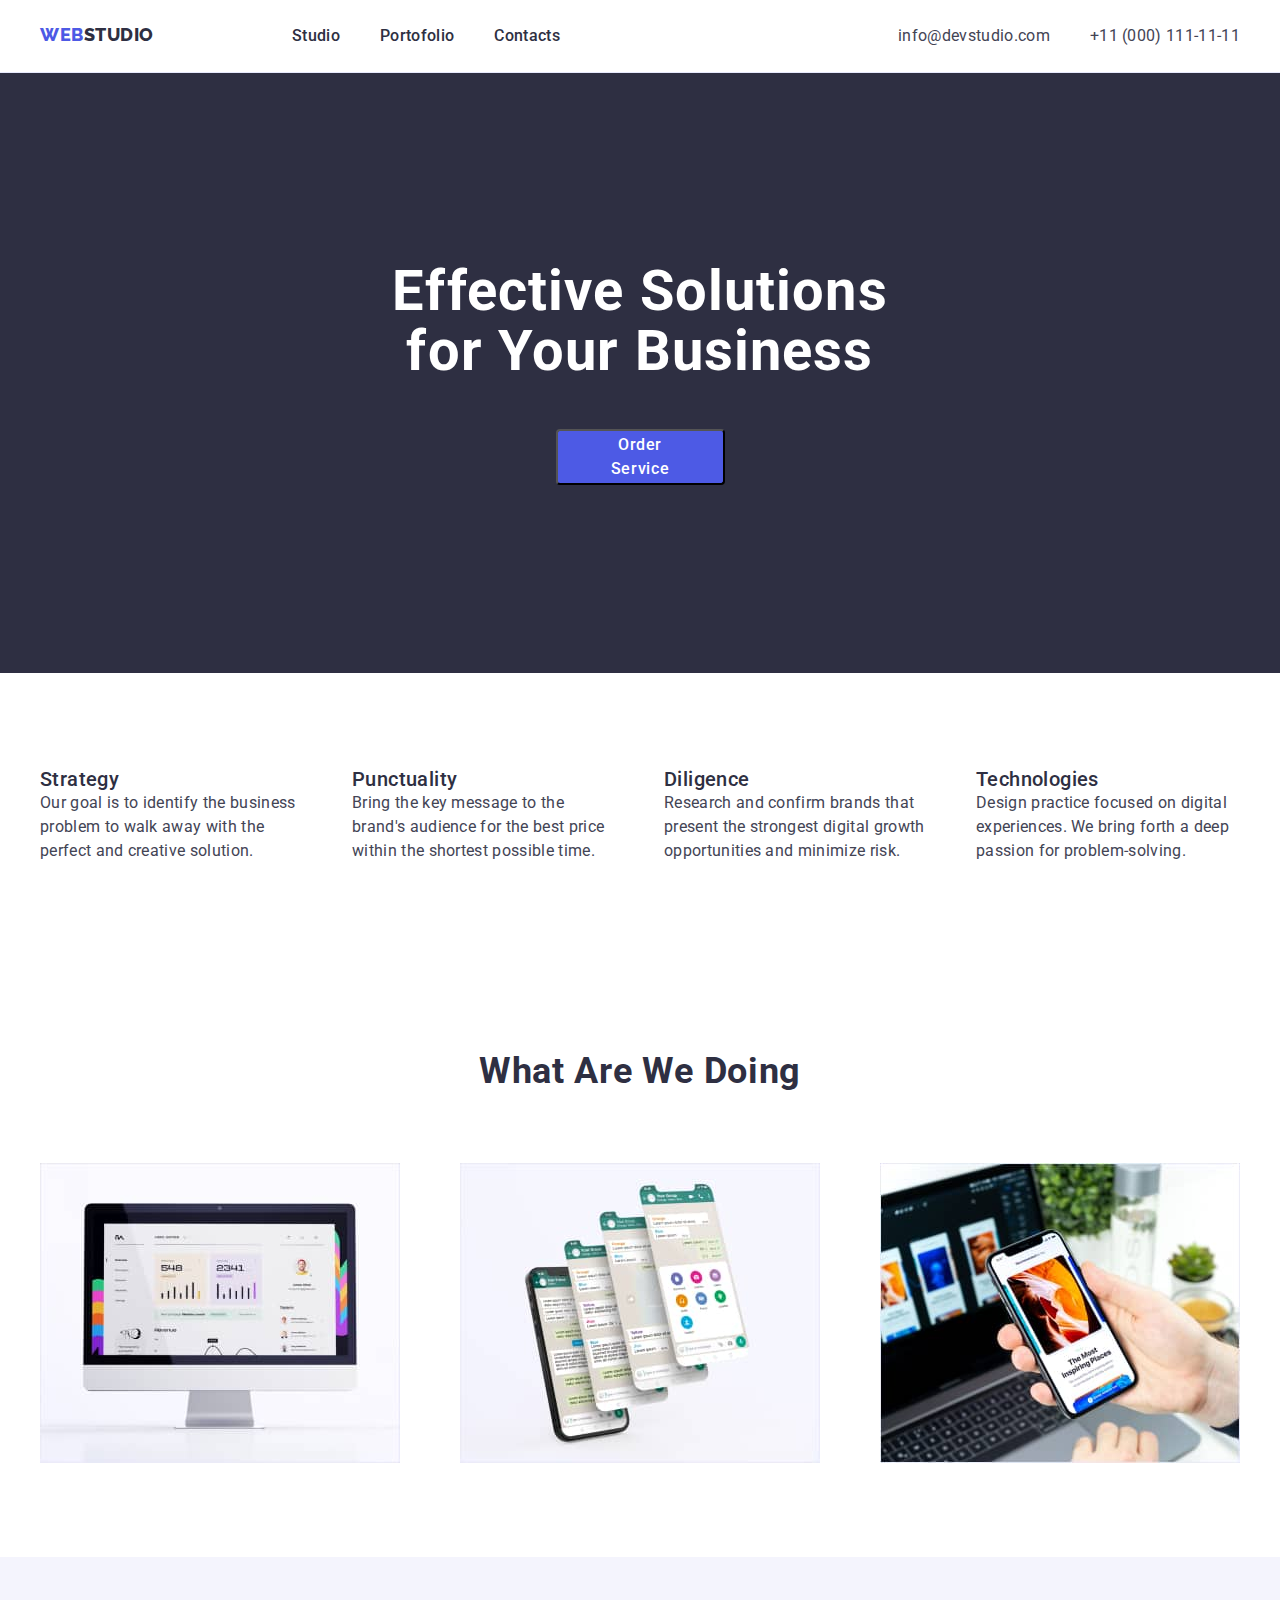
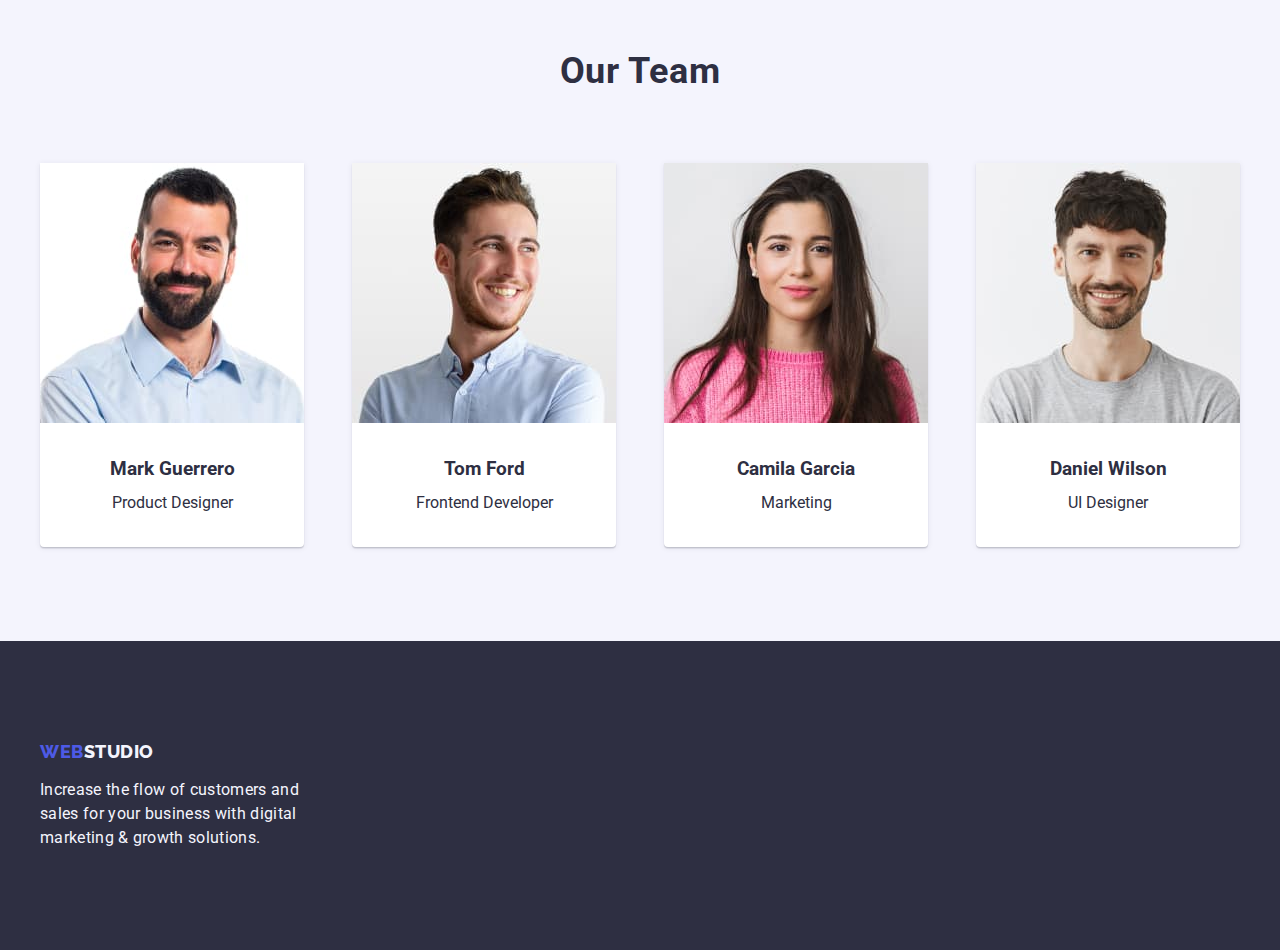
==== index.html @ 8579e593 "tema 4" ====
<!DOCTYPE html>
<html lang="en">
  <head>
    <meta charset="UTF-8" />
    <meta name="viewport" content="width=device-width, initial-scale=1.0" />

    <!-- import roboto si raleway -->
    <link rel="preconnect" href="https://fonts.googleapis.com" />
    <link rel="preconnect" href="https://fonts.gstatic.com" crossorigin />
    <link
      href="https://fonts.googleapis.com/css2?family=Raleway:ital,wght@0,100..900;1,100..900&family=Roboto:wght@400;500;700;900&display=swap"
      rel="stylesheet"
    />

    <link
      rel="stylesheet"
      href="https://cdnjs.cloudflare.com/ajax/libs/modern-normalize/1.1.0/modern-normalize.min.css"
    />
    <link rel="stylesheet" href="./css/modern-normalize.css" />
    <link rel="stylesheet" href="./css/studio.css" />

    <title>Web Studio</title>
  </head>

  <body>
    <header class="top-line">
      <div class="container top-line-style">
        <a href="index.html" rel="noopener noreferrer" class="logo">WEB</a>
        <nav class="navbar">
          <ul class="navbar-list">
            <li>
              <a class="navbar-list-comp" href="index.html">Studio</a>
            </li>
            <li>
              <a
                class="navbar-list-comp"
                href="portofolio.html"
                target="_parent"
                >Portofolio</a
              >
            </li>
            <li>
              <a class="navbar-list-comp" href="" target="_blank">Contacts</a>
            </li>
          </ul>
        </nav>

        <ul class="contact">
          <li>
            <a href="mailto:info@devstudio.com">info@devstudio.com</a>
          </li>
          <li>
            <a href="tel:+11 (000) 111-11-11">+11 (000) 111-11-11</a>
          </li>
        </ul>
      </div>
    </header>

    <main>
      <!-- sectiunea hero -->
      <section class="section section-one">
        <div class="container hero-section">
          <h1>Effective Solutions for Your Business</h1>
          <button type="button">Order Service</button>
        </div>
      </section>

      <!-- sectiunea 1 -->
      <section class="section">
        <div class="container">
          <ul class="section-one-list">
            <li class="section-one-list-item">
              <h2>Strategy</h2>
              <p>
                Our goal is to identify the business problem to walk away with
                the perfect and creative solution.
              </p>
            </li>
            <li class="section-one-list-item">
              <h2>Punctuality</h2>
              <p>
                Bring the key message to the brand's audience for the best price
                within the shortest possible time.
              </p>
            </li>
            <li class="section-one-list-item">
              <h2>Diligence</h2>
              <p>
                Research and confirm brands that present the strongest digital
                growth opportunities and minimize risk.
              </p>
            </li>
            <li class="section-one-list-item">
              <h2>Technologies</h2>
              <p>
                Design practice focused on digital experiences. We bring forth a
                deep passion for problem-solving.
              </p>
            </li>
          </ul>
        </div>
      </section>

      <!-- sectiunea 2 -->
      <section class="section section-two">
        <div class="container section-two">
          <h2>What are we doing</h2>
          <ul class="section-two-list">
            <li>
              <img
                src="./images/img1(1).jpg"
                alt="monitor cu un grafic pornit"
                width="360"
                height="300"
              />
            </li>
            <li>
              <img
                src="./images/img2(1).jpg"
                alt="telefon cu aplicatie de text pornit"
                width="360"
                height="300"
              />
            </li>
            <li>
              <img
                src="./images/img3(1).jpg"
                alt="laptop conectat cu un laptop"
                width="360"
                height="300"
              />
            </li>
          </ul>
        </div>
      </section>

      <!-- sectiunea 3 -->
      <section class="section section-tree">
        <div class="container our-team-section">
          <h2>Our Team</h2>
          <ul class="card-list">
            <li class="card">
              <img
                src="./images/img(4).jpg"
                alt="Mark Guerrero"
                width="264"
                height="260"
              />
              <div class="card-content">
                <h3>Mark Guerrero</h3>
                <p>Product Designer</p>
              </div>
            </li>
            <li class="card">
              <img
                src="./images/img(1)(1).jpg"
                alt="Tom Ford"
                width="264"
                height="260"
              />
              <div class="card-content">
                <h3>Tom Ford</h3>
                <p>Frontend Developer</p>
              </div>
            </li>
            <li class="card">
              <img
                src="./images/img(2)(1).jpg"
                alt="Camila Garcia"
                width="264"
                height="260"
              />
              <div class="card-content">
                <h3>Camila Garcia</h3>
                <p>Marketing</p>
              </div>
            </li>
            <li class="card">
              <img
                src="./images/img(3)(1).jpg"
                alt="Daniel Wilson"
                width="264"
                height="260"
              />
              <div class="card-content">
                <h3>Daniel Wilson</h3>
                <p>UI Designer</p>
              </div>
            </li>
          </ul>
        </div>
      </section>
    </main>

    <footer class="footer-section">
      <div class="container">
        <div class="footer-section-style">
          <a class="footer-logo" href="index.html" rel="noopener noreferrer"
            >WEB</a
          >
          <p>
            Increase the flow of customers and sales for your business with
            digital marketing & growth solutions.
          </p>
        </div>
      </div>
    </footer>
  </body>
</html>
---- css/studio.css ----
@import url("./style.css");

.section-one {
	background: var(--navy-blue);
	height: 600px;
	display: flex;
	justify-content: center;
}

.hero-section {
	display: flex;
	flex-direction: column;
	align-items: center;
	justify-content: center;
	gap: 48px;
}

.hero-section h1 {
	width: 496px;
	height: 120px;
	font-weight: 700;
	font-size: 56px;
	line-height: 1.07143;
	letter-spacing: 0.02em;
	text-align: center;
	color: var(--white);
}

.hero-section button {
	width: 169px;
	height: 56px;
	padding: 16px 32px;
	background: var(--iris);
	border-radius: 4px;
	font-weight: 500;
	font-size: 16px;
	line-height: 1.5;
	letter-spacing: 0.04em;
	color: var(--white);
	display: flex;
	justify-content: center;
	align-items: center;
	cursor: pointer;
}

.hero-section button:hover {
	color: var(--white);
	background-color: var(--ocean);
}

.section-one-list {
	display: flex;
	justify-content: space-between;
}

.section-one-list-item h2 {
	font-weight: 500;
	font-size: 20px;
	line-height: 1.2;
	letter-spacing: 0.02em;
}

.section-one-list-item p {
	font-size: 16px;
	line-height: 1.5;
	letter-spacing: 0.02em;
	color: var(--slate);
}

.section-one-list-item {
	width: 264px;
	display: flex;
	flex-direction: column;
	justify-content: space-between;
}

.section-two {
	display: flex;
	flex-direction: column;
	gap: 72px;
}

.section-two h2 {
	font-weight: 700;
	font-size: 36px;
	line-height: 1.11111;
	letter-spacing: 0.02em;
	text-transform: capitalize;
	text-align: center;
}

.section-two-list {
	display: flex;
	justify-content: space-between;
}

.section-tree {
	background: var(--cloud);
}

.our-team-section {
	display: flex;
	flex-direction: column;
}

.our-team-section h2 {
	font-weight: 700;
	font-size: 36px;
	line-height: 1.11111;
	letter-spacing: 0.02em;
	margin-bottom: 72px;
	text-align: center;
}

.card-list {
	display: flex;
	justify-content: space-between;
}

.card {
	border-radius: 0 0 4px 4px;
	box-shadow: 0 2px 1px 0 rgba(46, 47, 66, 0.08), 0 1px 1px 0 rgba(46, 47, 66, 0.16), 0 1px 6px 0 rgba(46, 47, 66, 0.08);
	background: var(--white);
	display: flex;
	flex-direction: column;
	gap: 32px;
}

.card-content {
	display: flex;
	flex-direction: column;
	align-items: center;
	justify-content: center;
	gap: 8px;
	margin-bottom: 32px;
}
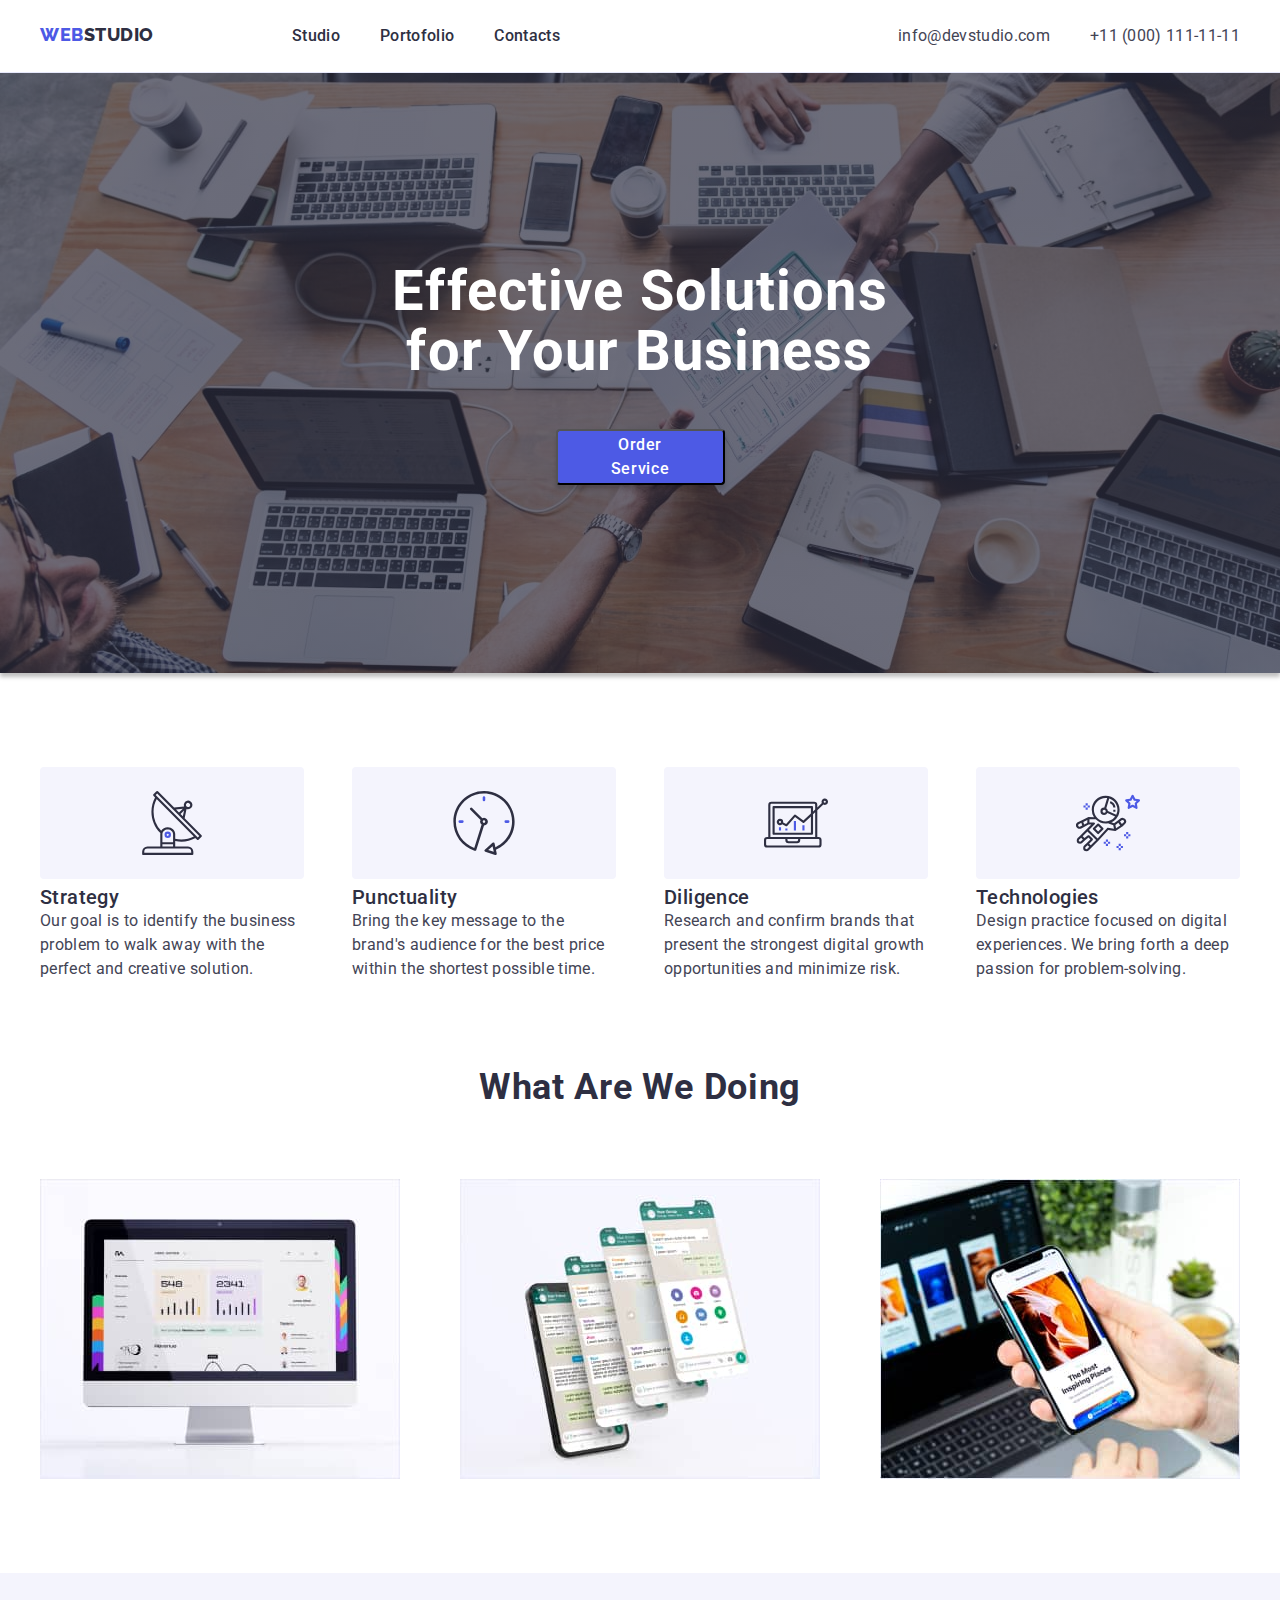
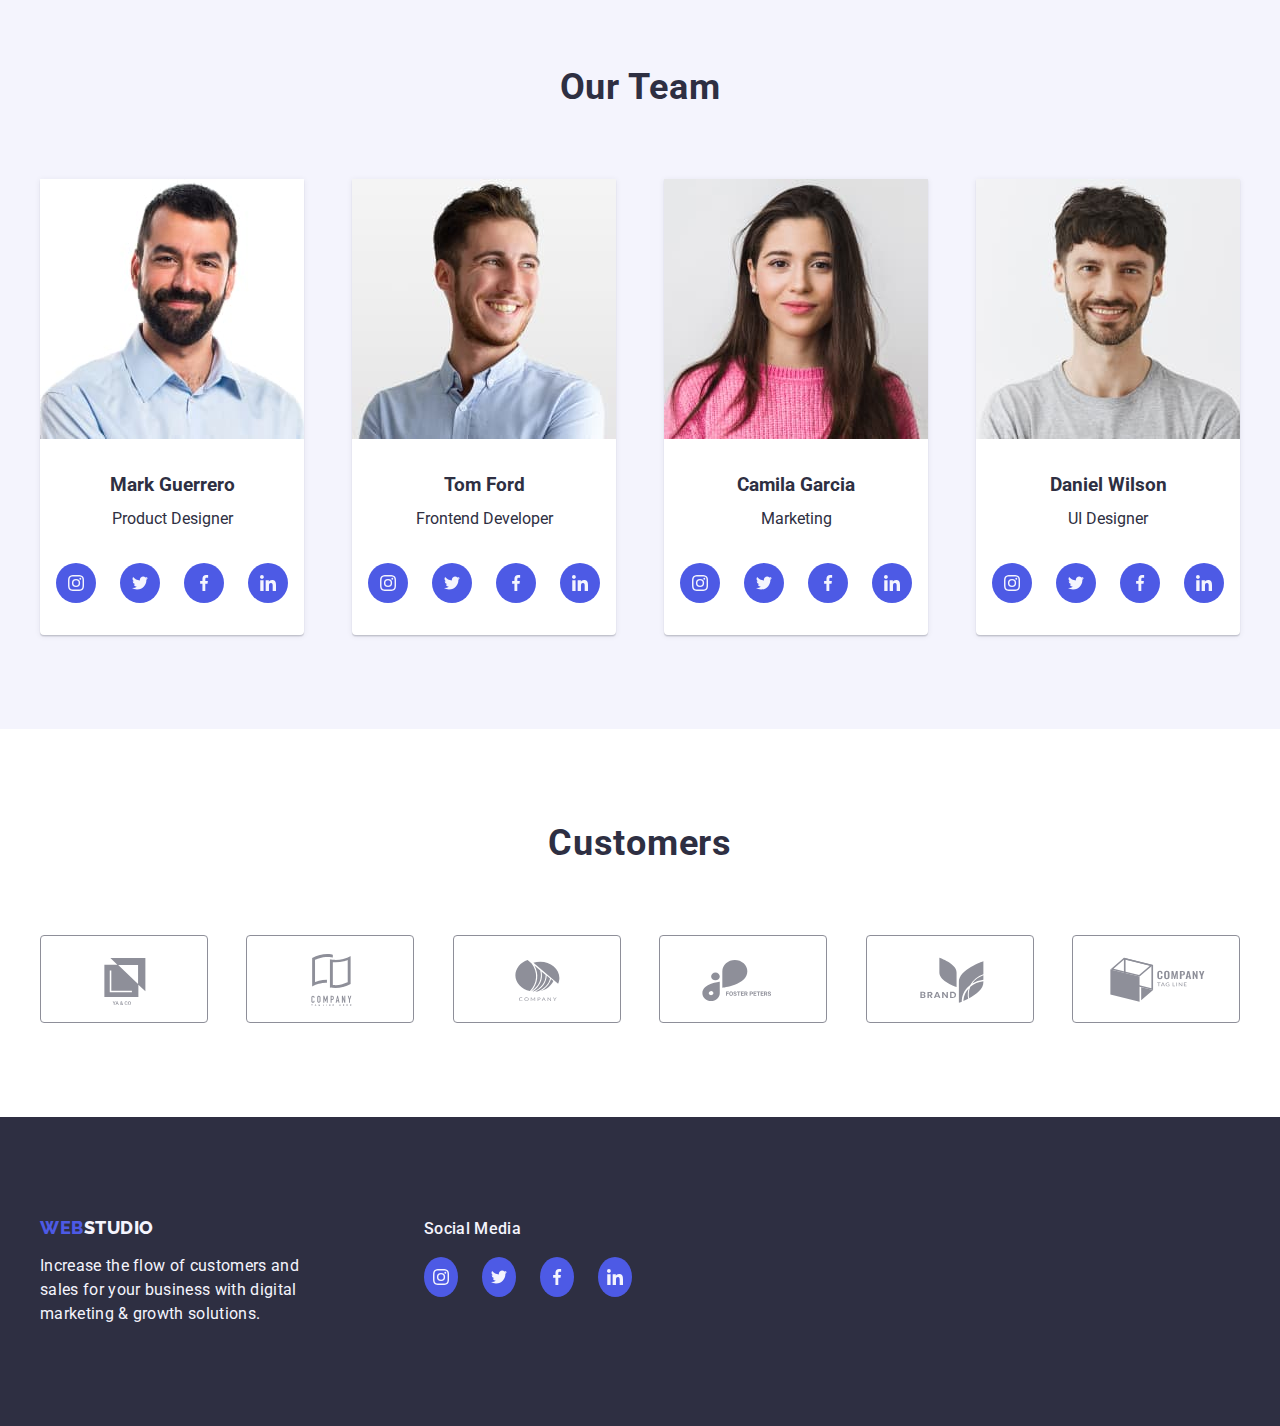
==== commit 1269ca21: "comit-update" ====
--- a/index.html
+++ b/index.html
@@ -22,9 +22,9 @@
     <title>Web Studio</title>
   </head>
 
-  <body>
-    <header class="top-line">
-      <div class="container top-line-style">
+  <body class="width-page">
+    <header class="header-line">
+      <div class="container header-line-style">
         <a href="index.html" rel="noopener noreferrer" class="logo">WEB</a>
         <nav class="navbar">
           <ul class="navbar-list">
@@ -70,32 +70,54 @@
         <div class="container">
           <ul class="section-one-list">
             <li class="section-one-list-item">
-              <h2>Strategy</h2>
-              <p>
-                Our goal is to identify the business problem to walk away with
-                the perfect and creative solution.
-              </p>
+              <div class="diagram-style">
+                <svg class="diagram-icon">
+                  <use href="./images/symbol-defs.svg#icon-antenna"></use>
+                </svg>
+
+                <h2>Strategy</h2>
+                <p>
+                  Our goal is to identify the business problem to walk away with
+                  the perfect and creative solution.
+                </p>
+              </div>
             </li>
             <li class="section-one-list-item">
-              <h2>Punctuality</h2>
-              <p>
-                Bring the key message to the brand's audience for the best price
-                within the shortest possible time.
-              </p>
+              <div class="diagram-style">
+                <svg class="diagram-icon">
+                  <use href="./images/symbol-defs.svg#icon-clock"></use>
+                </svg>
+
+                <h2>Punctuality</h2>
+                <p>
+                  Bring the key message to the brand's audience for the best
+                  price within the shortest possible time.
+                </p>
+              </div>
             </li>
             <li class="section-one-list-item">
-              <h2>Diligence</h2>
-              <p>
-                Research and confirm brands that present the strongest digital
-                growth opportunities and minimize risk.
-              </p>
+              <div class="diagram-style">
+                <svg class="diagram-icon">
+                  <use href="./images/symbol-defs.svg#icon-diagram"></use>
+                </svg>
+                <h2>Diligence</h2>
+                <p>
+                  Research and confirm brands that present the strongest digital
+                  growth opportunities and minimize risk.
+                </p>
+              </div>
             </li>
             <li class="section-one-list-item">
-              <h2>Technologies</h2>
-              <p>
-                Design practice focused on digital experiences. We bring forth a
-                deep passion for problem-solving.
-              </p>
+              <div class="diagram-style">
+                <svg class="diagram-icon">
+                  <use href="./images/symbol-defs.svg#icon-astronaut"></use>
+                </svg>
+                <h2>Technologies</h2>
+                <p>
+                  Design practice focused on digital experiences. We bring forth
+                  a deep passion for problem-solving.
+                </p>
+              </div>
             </li>
           </ul>
         </div>
@@ -150,6 +172,44 @@
                 <h3>Mark Guerrero</h3>
                 <p>Product Designer</p>
               </div>
+              <div class="icons-list">
+                <a
+                  href="https://www.instagram.com/"
+                  target="_blank"
+                  arial-label="instagram-link"
+                  class="icon"
+                  ><svg>
+                    <use href="./images/symbol-defs.svg#icon-instagram"></use>
+                  </svg>
+                </a>
+                <a
+                  href="https://www.twitter.com/"
+                  target="_blank"
+                  arial-label="instagram-link"
+                  class="icon"
+                  ><svg>
+                    <use href="./images/symbol-defs.svg#icon-twitter"></use>
+                  </svg>
+                </a>
+                <a
+                  href="https://www.facebook.com/"
+                  target="_blank"
+                  arial-label="instagram-link"
+                  class="icon"
+                  ><svg>
+                    <use href="./images/symbol-defs.svg#icon-facebook"></use>
+                  </svg>
+                </a>
+                <a
+                  href="https://www.linkedin.com/"
+                  target="_blank"
+                  arial-label="instagram-link"
+                  class="icon"
+                  ><svg>
+                    <use href="./images/symbol-defs.svg#icon-linkedin"></use>
+                  </svg>
+                </a>
+              </div>
             </li>
             <li class="card">
               <img
@@ -162,6 +222,44 @@
                 <h3>Tom Ford</h3>
                 <p>Frontend Developer</p>
               </div>
+              <div class="icons-list">
+                <a
+                  href="https://www.instagram.com/"
+                  target="_blank"
+                  arial-label="instagram-link"
+                  class="icon"
+                  ><svg>
+                    <use href="./images/symbol-defs.svg#icon-instagram"></use>
+                  </svg>
+                </a>
+                <a
+                  href="https://www.twitter.com/"
+                  target="_blank"
+                  arial-label="instagram-link"
+                  class="icon"
+                  ><svg>
+                    <use href="./images/symbol-defs.svg#icon-twitter"></use>
+                  </svg>
+                </a>
+                <a
+                  href="https://www.facebook.com/"
+                  target="_blank"
+                  arial-label="instagram-link"
+                  class="icon"
+                  ><svg>
+                    <use href="./images/symbol-defs.svg#icon-facebook"></use>
+                  </svg>
+                </a>
+                <a
+                  href="https://www.linkedin.com/"
+                  target="_blank"
+                  arial-label="instagram-link"
+                  class="icon"
+                  ><svg>
+                    <use href="./images/symbol-defs.svg#icon-linkedin"></use>
+                  </svg>
+                </a>
+              </div>
             </li>
             <li class="card">
               <img
@@ -174,6 +272,44 @@
                 <h3>Camila Garcia</h3>
                 <p>Marketing</p>
               </div>
+              <div class="icons-list">
+                <a
+                  href="https://www.instagram.com/"
+                  target="_blank"
+                  arial-label="instagram-link"
+                  class="icon"
+                  ><svg>
+                    <use href="./images/symbol-defs.svg#icon-instagram"></use>
+                  </svg>
+                </a>
+                <a
+                  href="https://www.twitter.com/"
+                  target="_blank"
+                  arial-label="instagram-link"
+                  class="icon"
+                  ><svg>
+                    <use href="./images/symbol-defs.svg#icon-twitter"></use>
+                  </svg>
+                </a>
+                <a
+                  href="https://www.facebook.com/"
+                  target="_blank"
+                  arial-label="instagram-link"
+                  class="icon"
+                  ><svg>
+                    <use href="./images/symbol-defs.svg#icon-facebook"></use>
+                  </svg>
+                </a>
+                <a
+                  href="https://www.linkedin.com/"
+                  target="_blank"
+                  arial-label="instagram-link"
+                  class="icon"
+                  ><svg>
+                    <use href="./images/symbol-defs.svg#icon-linkedin"></use>
+                  </svg>
+                </a>
+              </div>
             </li>
             <li class="card">
               <img
@@ -186,6 +322,88 @@
                 <h3>Daniel Wilson</h3>
                 <p>UI Designer</p>
               </div>
+              <div class="icons-list">
+                <a
+                  href="https://www.instagram.com/"
+                  target="_blank"
+                  arial-label="instagram-link"
+                  class="icon"
+                  ><svg>
+                    <use href="./images/symbol-defs.svg#icon-instagram"></use>
+                  </svg>
+                </a>
+                <a
+                  href="https://www.twitter.com/"
+                  target="_blank"
+                  arial-label="instagram-link"
+                  class="icon"
+                  ><svg>
+                    <use href="./images/symbol-defs.svg#icon-twitter"></use>
+                  </svg>
+                </a>
+                <a
+                  href="https://www.facebook.com/"
+                  target="_blank"
+                  arial-label="instagram-link"
+                  class="icon"
+                  ><svg>
+                    <use href="./images/symbol-defs.svg#icon-facebook"></use>
+                  </svg>
+                </a>
+                <a
+                  href="https://www.linkedin.com/"
+                  target="_blank"
+                  arial-label="instagram-link"
+                  class="icon"
+                  ><svg>
+                    <use href="./images/symbol-defs.svg#icon-linkedin"></use>
+                  </svg>
+                </a>
+              </div>
+            </li>
+          </ul>
+        </div>
+      </section>
+      <!-- Sectiunea 4 -->
+      <section class="section section-four">
+        <div class="container customers">
+          <h2>Customers</h2>
+          <ul class="customers-list">
+            <li class="customers-list-style">
+              <a href="" target="_blank" arial-label="clientul1"></a>
+              <svg class="icon-customers">
+                <use href="./images/symbol-defs.svg#icon-Client-one"></use>
+              </svg>
+            </li>
+            <li class="customers-list-style">
+              <a href="" target="_blank" arial-label="clientul2"></a>
+              <svg class="icon-customers">
+                <use href="./images/symbol-defs.svg#icon-Client-two"></use>
+              </svg>
+            </li>
+            <li class="customers-list-style">
+              <a href="" target="_blank" arial-label="clientul3"></a>
+              <svg class="icon-customers">
+                <use href="./images/symbol-defs.svg#icon-Client-four"></use>
+              </svg>
+            </li>
+            <li class="customers-list-style">
+              <a href="" target="_blank" arial-label="clientul4"></a>
+              <svg class="icon-customers">
+                <use href="./images/symbol-defs.svg#icon-Client-fou"></use>
+              </svg>
+            </li>
+            <li class="customers-list-style">
+              <a href="" target="_blank" arial-label="clientul5"></a>
+              <svg class="icon-customers">
+                <use href="./images/symbol-defs.svg#icon-Client-five"></use>
+              </svg>
+            </li>
+            <li class="customers-list-style">
+              <a href="" target="_blank" arial-label="clientul6"></a>
+              <svg class="icon-customers">
+                <use href="./images/symbol-defs.svg#icon-Client-six"></use>
+              </svg>
             </li>
           </ul>
         </div>
@@ -194,14 +412,57 @@
 
     <footer class="footer-section">
       <div class="container">
-        <div class="footer-section-style">
-          <a class="footer-logo" href="index.html" rel="noopener noreferrer"
-            >WEB</a
-          >
-          <p>
-            Increase the flow of customers and sales for your business with
-            digital marketing & growth solutions.
-          </p>
+        <div class="total">
+          <div class="footer-section-style">
+            <a class="footer-logo" href="index.html" rel="noopener noreferrer"
+              >WEB</a
+            >
+            <p>
+              Increase the flow of customers and sales for your business with
+              digital marketing & growth solutions.
+            </p>
+          </div>
+          <div class="social-media">
+            <h3>Social Media</h3>
+            <div class="icons-list">
+              <a
+                href="https://www.instagram.com/"
+                target="_blank"
+                arial-label="instagram-link"
+                class="icon"
+                ><svg>
+                  <use href="./images/symbol-defs.svg#icon-instagram"></use>
+                </svg>
+              </a>
+              <a
+                href="https://www.twitter.com/"
+                target="_blank"
+                arial-label="instagram-link"
+                class="icon"
+                ><svg>
+                  <use href="./images/symbol-defs.svg#icon-twitter"></use>
+                </svg>
+              </a>
+              <a
+                href="https://www.facebook.com/"
+                target="_blank"
+                arial-label="instagram-link"
+                class="icon"
+                ><svg>
+                  <use href="./images/symbol-defs.svg#icon-facebook"></use>
+                </svg>
+              </a>
+              <a
+                href="https://www.linkedin.com/"
+                target="_blank"
+                arial-label="instagram-link"
+                class="icon"
+                ><svg>
+                  <use href="./images/symbol-defs.svg#icon-linkedin"></use>
+                </svg>
+              </a>
+            </div>
+          </div>
         </div>
       </div>
     </footer>
--- a/css/studio.css
+++ b/css/studio.css
@@ -1,10 +1,15 @@
 @import url("./style.css");
 
 .section-one {
-	background: var(--navy-blue);
+	
+	background-image: linear-gradient(rgba(46, 47, 66, 0.7), rgba(46, 47, 66, 0.7)), url("/images/cover-hero-section.jpg");
+    background-size: cover;
+	position: relative;
 	height: 600px;
 	display: flex;
 	justify-content: center;
+	box-shadow: 0 4px 4px 0 rgba(0, 0, 0, 0.25);
+	
 }
 
 .hero-section {
@@ -13,6 +18,7 @@
 	align-items: center;
 	justify-content: center;
 	gap: 48px;
+	
 }
 
 .hero-section h1 {
@@ -31,6 +37,7 @@
 	height: 56px;
 	padding: 16px 32px;
 	background: var(--iris);
+	box-shadow: 0 4px 4px 0 rgba(0, 0, 0, 0.15);
 	border-radius: 4px;
 	font-weight: 500;
 	font-size: 16px;
@@ -132,5 +139,78 @@
 	align-items: center;
 	justify-content: center;
 	gap: 8px;
+}
+
+.icons-list {
+	display: flex;
+	justify-content: center;
+	gap: 24px;
 	margin-bottom: 32px;
-}+}
+
+.icons-list .icon svg{
+	width: 16px;
+	height: 16px;
+}
+
+.icons-list .icon {
+	width: 40px;
+	height: 40px;
+	background-color: var(--icons-background);
+	border-radius: 50%;
+	display: flex;
+	justify-content: center;
+	align-items: center;
+}
+
+.social-media .icon-list {
+	display: flex;
+	flex: column;
+}
+.social-media h3{
+	margin-bottom: 16px;
+}
+.diagram-icon{
+	margin: 24px 100px;
+    width: 64px;
+    height: 64px;
+}
+.diagram-style{
+	background-color: var(--cloud);
+    border-radius: 4px;
+    width: 264px;
+    height: 112px;
+}
+.diagram-style h2{
+	margin-top: 30px;
+}
+
+.customers-list{
+	display: flex;
+	justify-content: space-between;
+}
+
+.customers-list-style{
+	border: 1px solid #8e8f99;
+	border-radius: 4px;
+	width: 168px;
+	height: 88px;
+	display: flex;
+	justify-content: center;
+	align-items: center;
+}
+.icon-customers{
+	width: 104px;
+	height: 56px;
+}
+.customers h2{
+	font-family: var(--familly-font);
+    font-weight: 700;
+    font-size: 36px;
+    line-height: 1.11111;
+    letter-spacing: 0.02em;
+    text-transform: capitalize;
+    text-align: center;
+    color: var(--navy-blue);
+    margin-bottom: 72px;
+}
